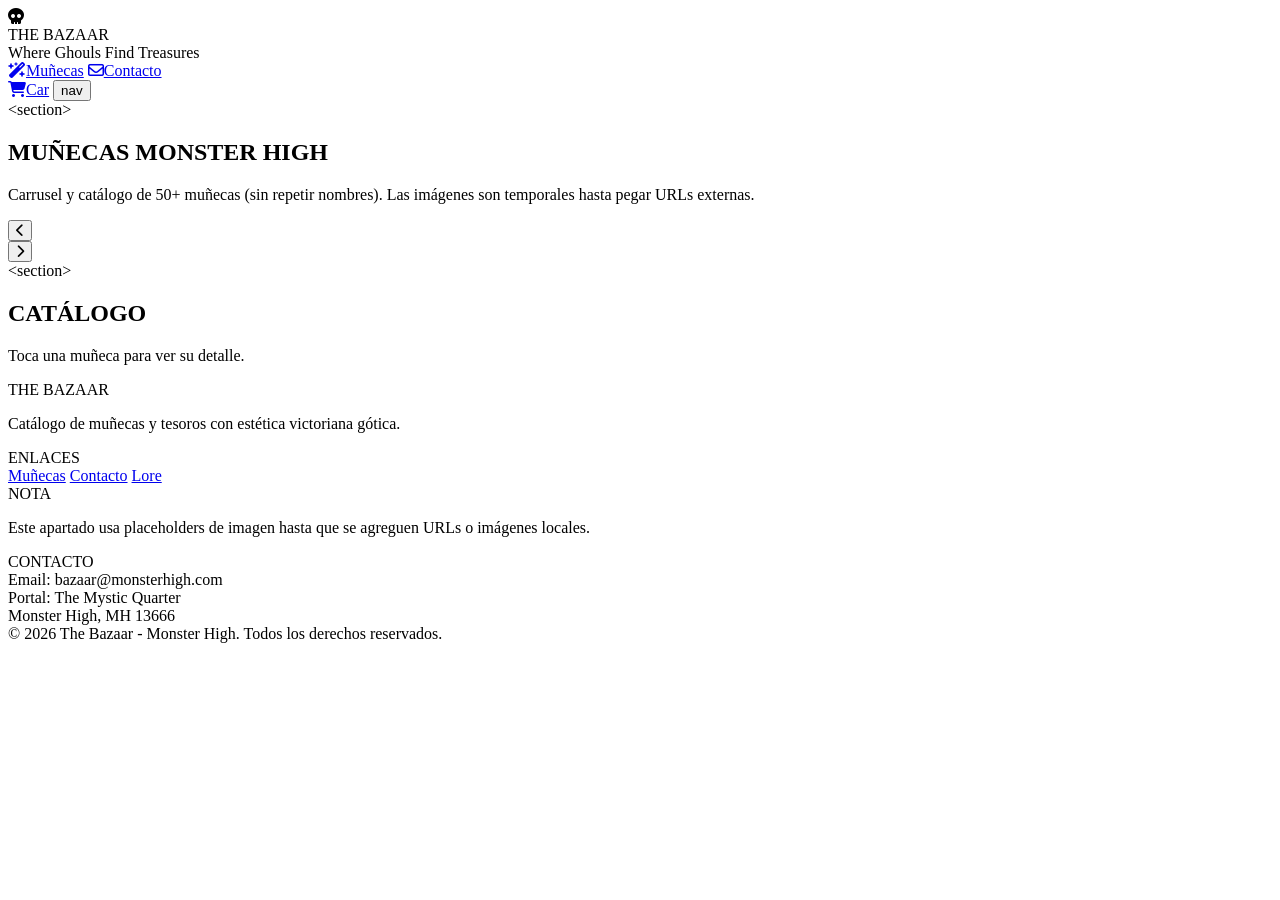
==== dolls.html @ 26ab1107 "Add files via upload" ====
<!doctype html>
<html lang="es">
<head>
  <meta charset="utf-8" />
  <meta name="viewport" content="width=device-width, initial-scale=1" />
  <title>Muñecas | The Bazaar</title>
  <link rel="preconnect" href="https://fonts.googleapis.com">
  <link rel="preconnect" href="https://fonts.gstatic.com" crossorigin>
  <link href="https://fonts.googleapis.com/css2?family=Cinzel:wght@400;600;700&family=Cormorant+Garamond:ital,wght@0,400;0,600;1,400&display=swap" rel="stylesheet">
  <link rel="stylesheet" href="https://cdnjs.cloudflare.com/ajax/libs/font-awesome/6.5.0/css/all.min.css" />
  <link rel="stylesheet" href="css/style.css" />
</head>
<body>
  <div class="bg-pattern" aria-hidden="true"></div>

  <header class="site-header">
    <div class="header-inner">
      <div class="brand">
        <div class="brand-mark" aria-hidden="true"><i class="fa-solid fa-skull"></i></div>
        <div class="brand-text">
          <div class="brand-title">THE BAZAAR</div>
          <div class="brand-tagline">Where Ghouls Find Treasures</div>
        </div>
      </div>

      <nav class="top-nav" aria-label="Navegación principal">
        <a class="nav-link" href="dolls.html"><i class="fa-solid fa-wand-magic-sparkles"></i><span>Muñecas</span></a>
        <a class="nav-link" href="index.html#contacto"><i class="fa-regular fa-envelope"></i><span>Contacto</span></a>
        <div class="nav-actions">
          <a class="pill" id="cart-btn" href="#carrito"><i class="fa-solid fa-cart-shopping"></i><span>Car</span></a>
          <button class="pill" type="button"><span>nav</span></button>
        </div>
      </nav>
    </div>
    <div class="header-rule"></div>
  </header>

  <main>
    <section class="chronicles" id="munecas">
      <div class="section-head section-head--tight">
        <div class="section-kicker">&lt;section&gt;</div>
        <h1 class="section-title">MUÑECAS MONSTER HIGH</h1>
        <p class="section-subtitle">Carrusel y catálogo de 50+ muñecas (sin repetir nombres). Las imágenes son temporales hasta pegar URLs externas.</p>
      </div>

      <div class="dolls-carousel" aria-label="Carrusel de muñecas">
        <button class="dolls-carousel__btn" type="button" data-carousel="prev" aria-label="Anterior"><i class="fa-solid fa-chevron-left"></i></button>
        <div class="dolls-carousel__viewport" tabindex="0">
          <div class="dolls-carousel__track"></div>
        </div>
        <button class="dolls-carousel__btn" type="button" data-carousel="next" aria-label="Siguiente"><i class="fa-solid fa-chevron-right"></i></button>
      </div>

      <div class="section-head section-head--tight">
        <div class="section-kicker">&lt;section&gt;</div>
        <h2 class="section-title">CATÁLOGO</h2>
        <p class="section-subtitle">Toca una muñeca para ver su detalle.</p>
      </div>

      <div class="dolls-grid" aria-label="Catálogo de muñecas"></div>
    </section>
  </main>

  <footer class="site-footer" id="footer">
    <div class="footer-rule"></div>
    <div class="footer-inner">
      <div class="footer-col">
        <div class="footer-title">THE BAZAAR</div>
        <p class="footer-text">Catálogo de muñecas y tesoros con estética victoriana gótica.</p>
      </div>
      <div class="footer-col">
        <div class="footer-title">ENLACES</div>
        <a class="footer-link" href="dolls.html">Muñecas</a>
        <a class="footer-link" href="index.html#contacto">Contacto</a>
        <a class="footer-link" href="index.html#lore">Lore</a>
      </div>
      <div class="footer-col">
        <div class="footer-title">NOTA</div>
        <p class="footer-text">Este apartado usa placeholders de imagen hasta que se agreguen URLs o imágenes locales.</p>
      </div>
      <div class="footer-col">
        <div class="footer-title">CONTACTO</div>
        <div class="footer-text">Email: bazaar@monsterhigh.com</div>
        <div class="footer-text">Portal: The Mystic Quarter</div>
        <div class="footer-text">Monster High, MH 13666</div>
      </div>
    </div>
    <div class="footer-bottom">
      <div class="footer-small">© 2026 The Bazaar - Monster High. Todos los derechos reservados.</div>
    </div>
  </footer>

  <script src="js/app.js"></script>
  <script src="js/dolls.js"></script>
</body>
</html>
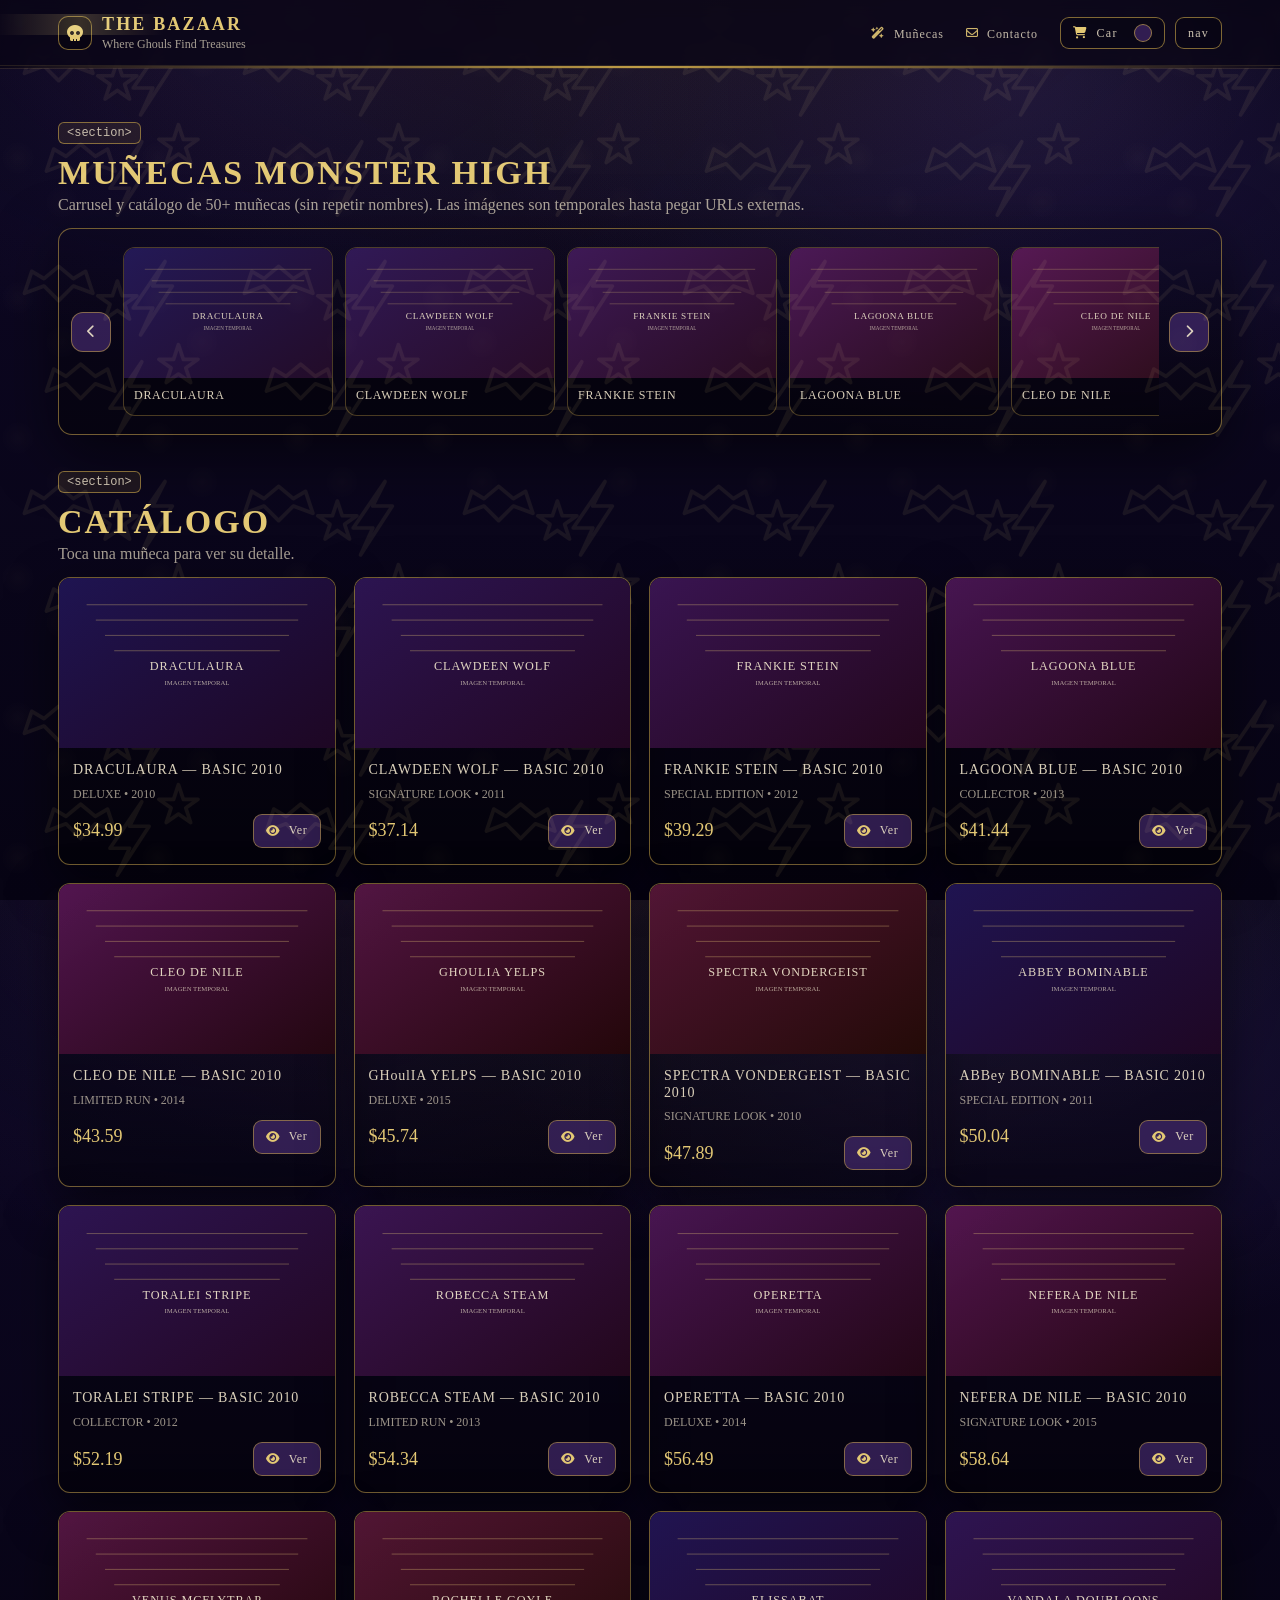
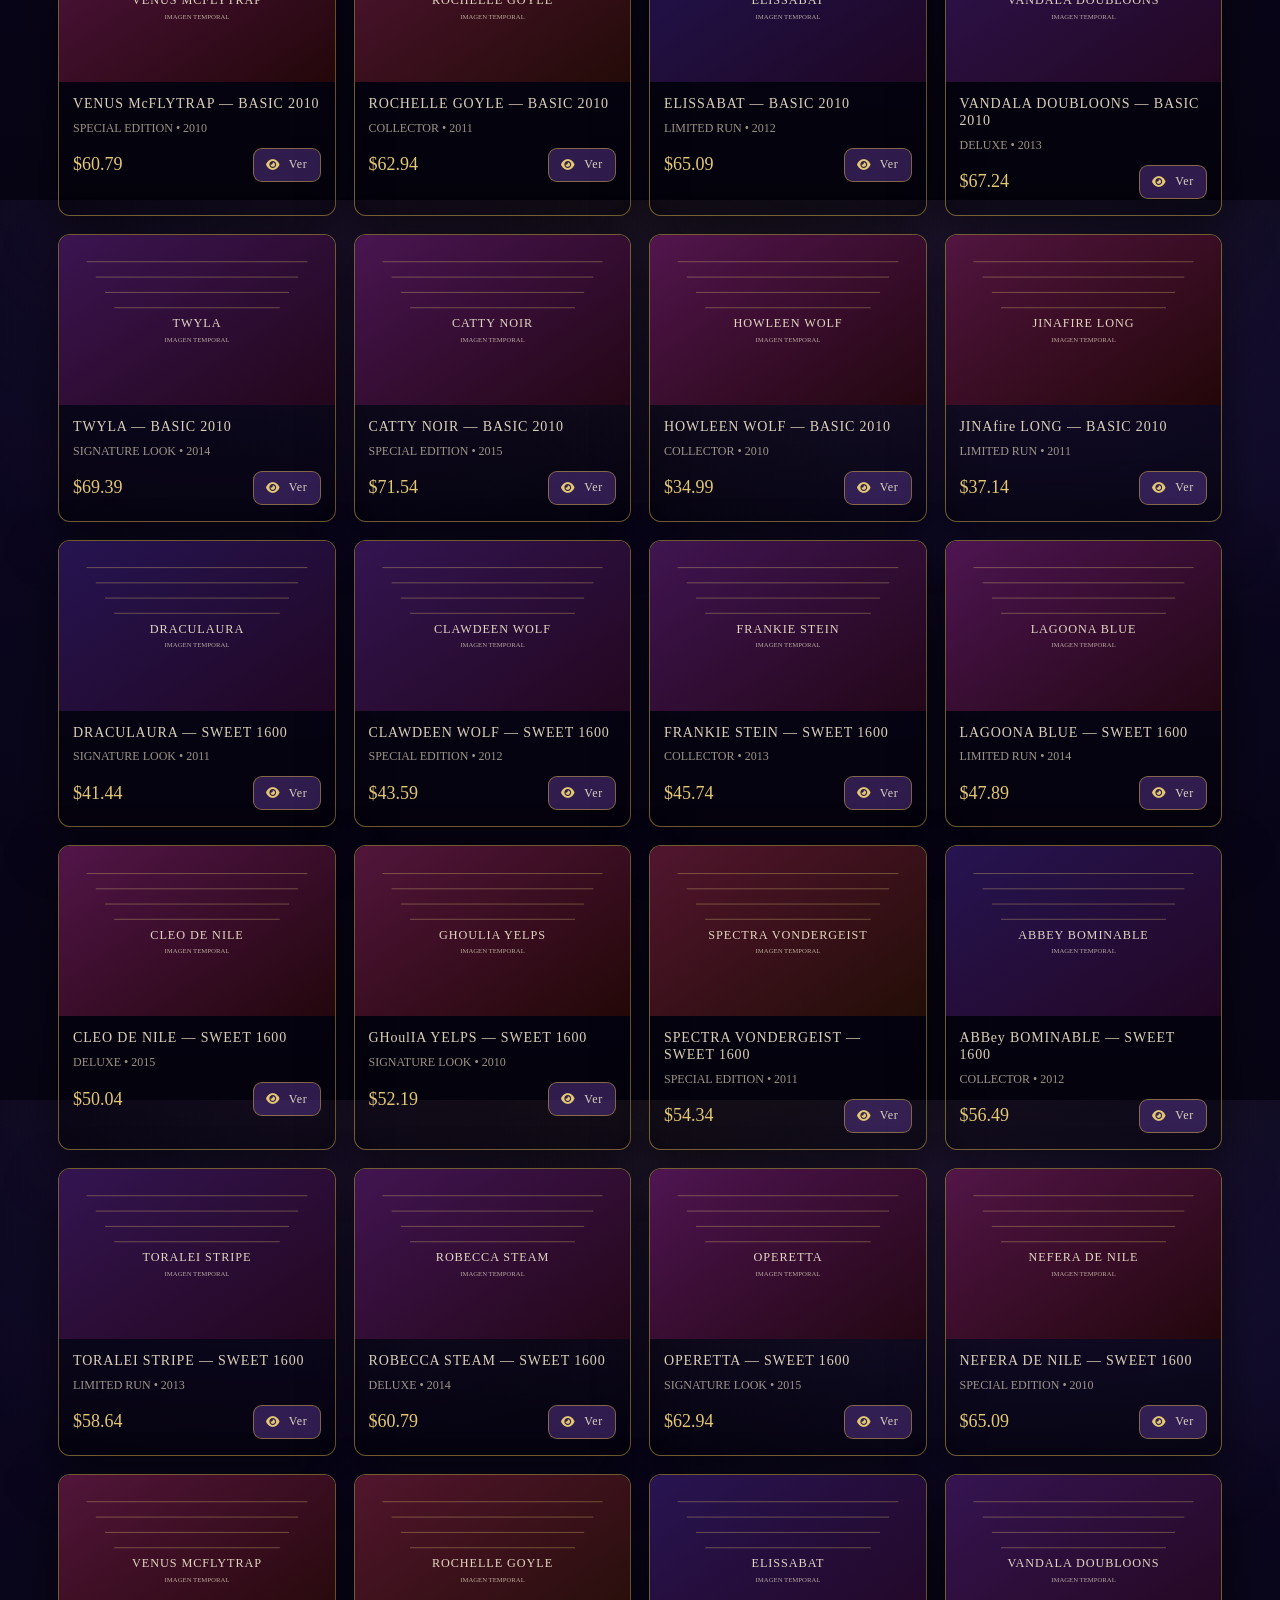
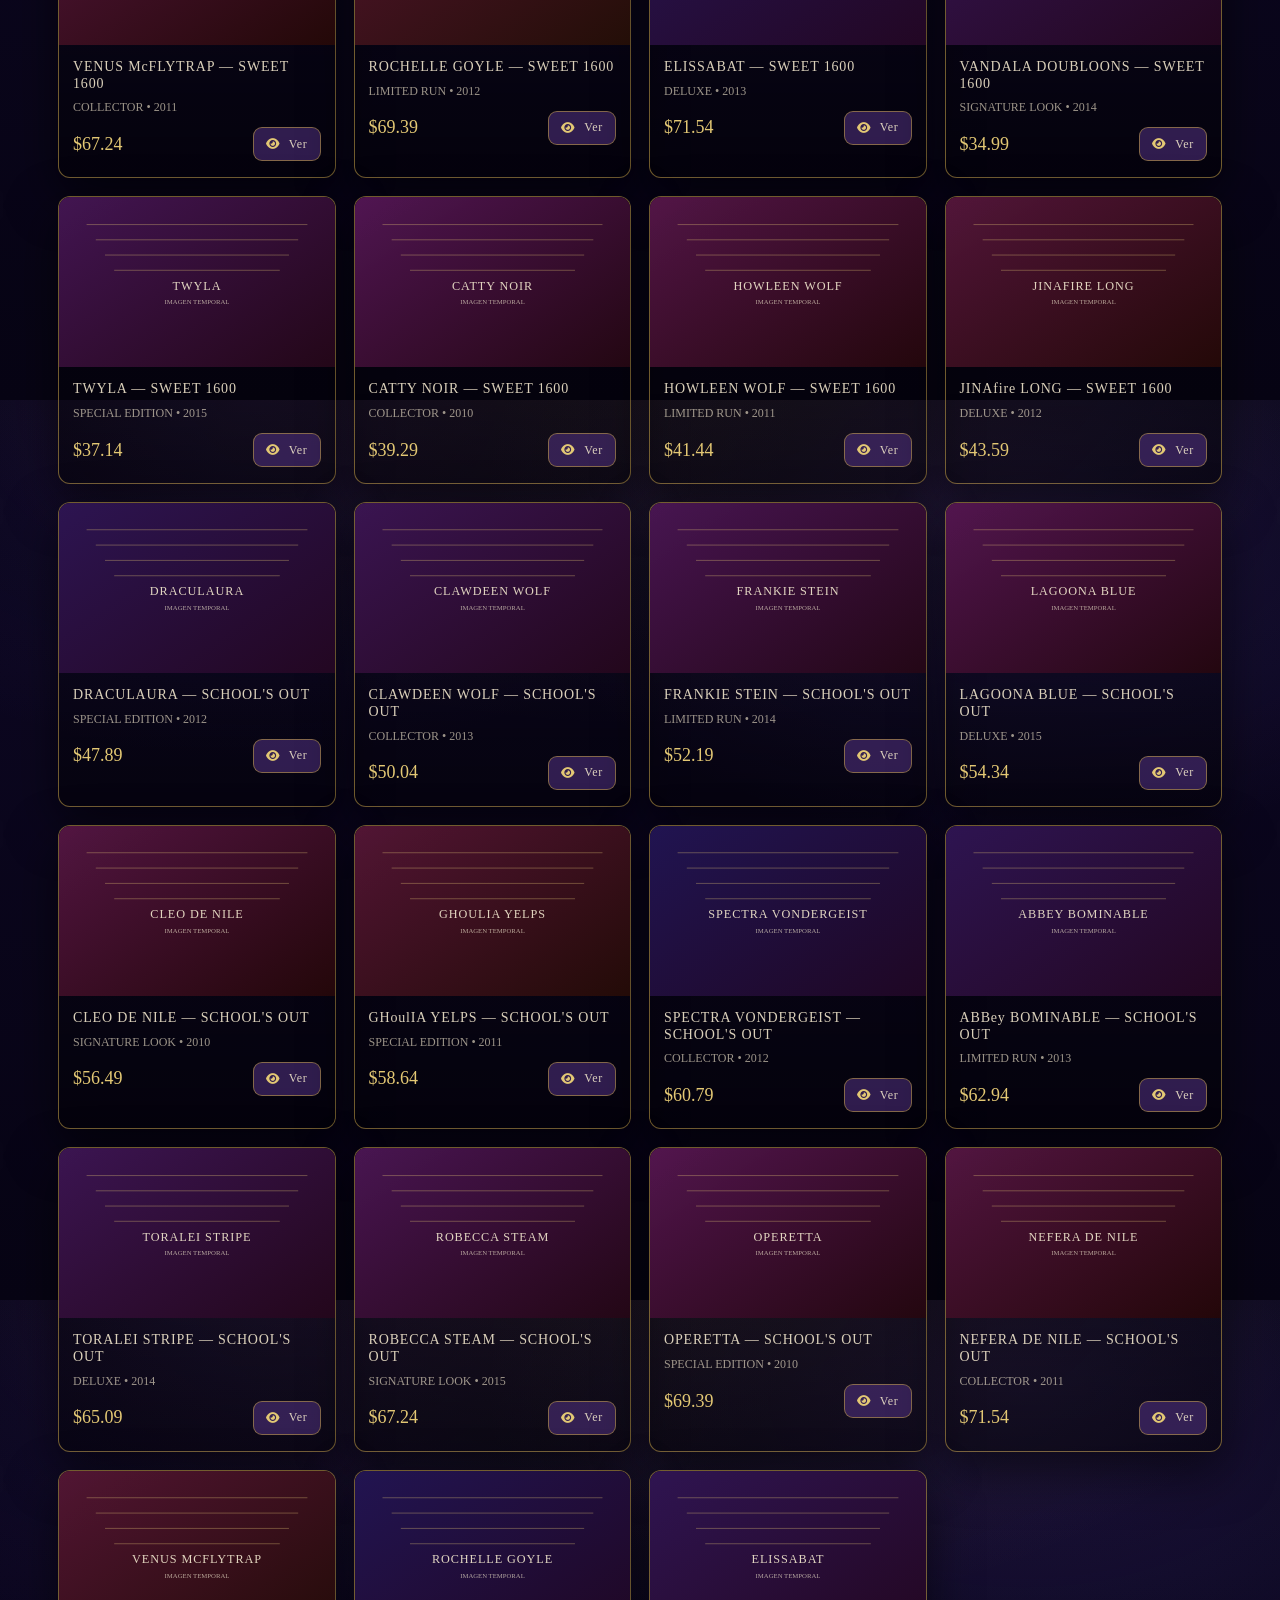
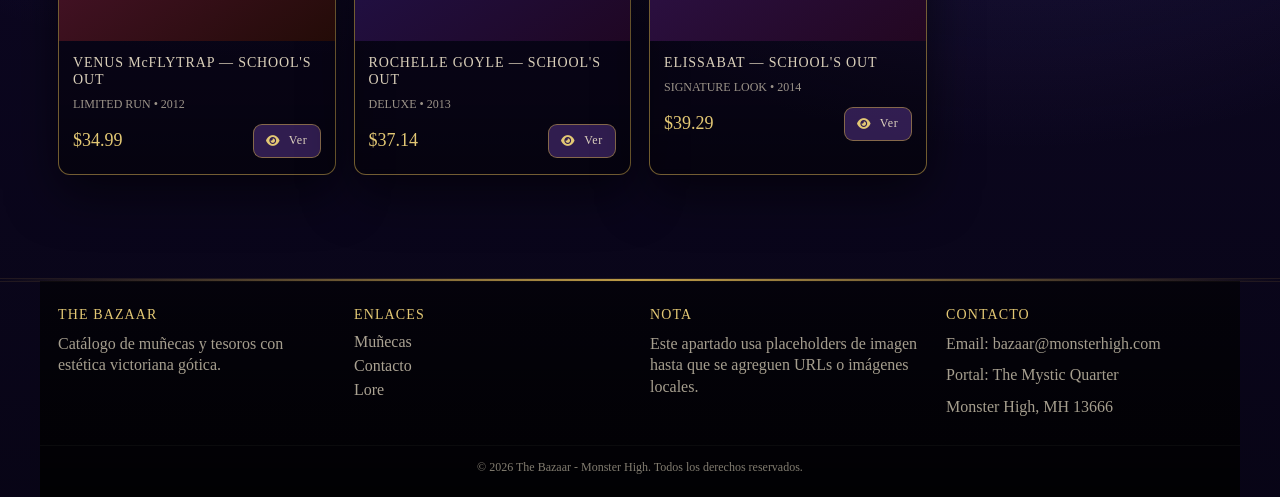
==== commit 94b52034: "Subida inicial del proyecto" ====
--- a/dolls.html
+++ b/dolls.html
@@ -1,96 +1,96 @@
-<!doctype html>
-<html lang="es">
-<head>
-  <meta charset="utf-8" />
-  <meta name="viewport" content="width=device-width, initial-scale=1" />
-  <title>Muñecas | The Bazaar</title>
-  <link rel="preconnect" href="https://fonts.googleapis.com">
-  <link rel="preconnect" href="https://fonts.gstatic.com" crossorigin>
-  <link href="https://fonts.googleapis.com/css2?family=Cinzel:wght@400;600;700&family=Cormorant+Garamond:ital,wght@0,400;0,600;1,400&display=swap" rel="stylesheet">
-  <link rel="stylesheet" href="https://cdnjs.cloudflare.com/ajax/libs/font-awesome/6.5.0/css/all.min.css" />
-  <link rel="stylesheet" href="css/style.css" />
-</head>
-<body>
-  <div class="bg-pattern" aria-hidden="true"></div>
-
-  <header class="site-header">
-    <div class="header-inner">
-      <div class="brand">
-        <div class="brand-mark" aria-hidden="true"><i class="fa-solid fa-skull"></i></div>
-        <div class="brand-text">
-          <div class="brand-title">THE BAZAAR</div>
-          <div class="brand-tagline">Where Ghouls Find Treasures</div>
-        </div>
-      </div>
-
-      <nav class="top-nav" aria-label="Navegación principal">
-        <a class="nav-link" href="dolls.html"><i class="fa-solid fa-wand-magic-sparkles"></i><span>Muñecas</span></a>
-        <a class="nav-link" href="index.html#contacto"><i class="fa-regular fa-envelope"></i><span>Contacto</span></a>
-        <div class="nav-actions">
-          <a class="pill" id="cart-btn" href="#carrito"><i class="fa-solid fa-cart-shopping"></i><span>Car</span></a>
-          <button class="pill" type="button"><span>nav</span></button>
-        </div>
-      </nav>
-    </div>
-    <div class="header-rule"></div>
-  </header>
-
-  <main>
-    <section class="chronicles" id="munecas">
-      <div class="section-head section-head--tight">
-        <div class="section-kicker">&lt;section&gt;</div>
-        <h1 class="section-title">MUÑECAS MONSTER HIGH</h1>
-        <p class="section-subtitle">Carrusel y catálogo de 50+ muñecas (sin repetir nombres). Las imágenes son temporales hasta pegar URLs externas.</p>
-      </div>
-
-      <div class="dolls-carousel" aria-label="Carrusel de muñecas">
-        <button class="dolls-carousel__btn" type="button" data-carousel="prev" aria-label="Anterior"><i class="fa-solid fa-chevron-left"></i></button>
-        <div class="dolls-carousel__viewport" tabindex="0">
-          <div class="dolls-carousel__track"></div>
-        </div>
-        <button class="dolls-carousel__btn" type="button" data-carousel="next" aria-label="Siguiente"><i class="fa-solid fa-chevron-right"></i></button>
-      </div>
-
-      <div class="section-head section-head--tight">
-        <div class="section-kicker">&lt;section&gt;</div>
-        <h2 class="section-title">CATÁLOGO</h2>
-        <p class="section-subtitle">Toca una muñeca para ver su detalle.</p>
-      </div>
-
-      <div class="dolls-grid" aria-label="Catálogo de muñecas"></div>
-    </section>
-  </main>
-
-  <footer class="site-footer" id="footer">
-    <div class="footer-rule"></div>
-    <div class="footer-inner">
-      <div class="footer-col">
-        <div class="footer-title">THE BAZAAR</div>
-        <p class="footer-text">Catálogo de muñecas y tesoros con estética victoriana gótica.</p>
-      </div>
-      <div class="footer-col">
-        <div class="footer-title">ENLACES</div>
-        <a class="footer-link" href="dolls.html">Muñecas</a>
-        <a class="footer-link" href="index.html#contacto">Contacto</a>
-        <a class="footer-link" href="index.html#lore">Lore</a>
-      </div>
-      <div class="footer-col">
-        <div class="footer-title">NOTA</div>
-        <p class="footer-text">Este apartado usa placeholders de imagen hasta que se agreguen URLs o imágenes locales.</p>
-      </div>
-      <div class="footer-col">
-        <div class="footer-title">CONTACTO</div>
-        <div class="footer-text">Email: bazaar@monsterhigh.com</div>
-        <div class="footer-text">Portal: The Mystic Quarter</div>
-        <div class="footer-text">Monster High, MH 13666</div>
-      </div>
-    </div>
-    <div class="footer-bottom">
-      <div class="footer-small">© 2026 The Bazaar - Monster High. Todos los derechos reservados.</div>
-    </div>
-  </footer>
-
-  <script src="js/app.js"></script>
-  <script src="js/dolls.js"></script>
-</body>
-</html>
+<!doctype html>
+<html lang="es">
+<head>
+  <meta charset="utf-8" />
+  <meta name="viewport" content="width=device-width, initial-scale=1" />
+  <title>Muñecas | The Bazaar</title>
+  <link rel="preconnect" href="https://fonts.googleapis.com">
+  <link rel="preconnect" href="https://fonts.gstatic.com" crossorigin>
+  <link href="https://fonts.googleapis.com/css2?family=Cinzel:wght@400;600;700&family=Cormorant+Garamond:ital,wght@0,400;0,600;1,400&display=swap" rel="stylesheet">
+  <link rel="stylesheet" href="https://cdnjs.cloudflare.com/ajax/libs/font-awesome/6.5.0/css/all.min.css" />
+  <link rel="stylesheet" href="css/style.css" />
+</head>
+<body>
+  <div class="bg-pattern" aria-hidden="true"></div>
+
+  <header class="site-header">
+    <div class="header-inner">
+      <div class="brand">
+        <div class="brand-mark" aria-hidden="true"><i class="fa-solid fa-skull"></i></div>
+        <div class="brand-text">
+          <div class="brand-title">THE BAZAAR</div>
+          <div class="brand-tagline">Where Ghouls Find Treasures</div>
+        </div>
+      </div>
+
+      <nav class="top-nav" aria-label="Navegación principal">
+        <a class="nav-link" href="dolls.html"><i class="fa-solid fa-wand-magic-sparkles"></i><span>Muñecas</span></a>
+        <a class="nav-link" href="index.html#contacto"><i class="fa-regular fa-envelope"></i><span>Contacto</span></a>
+        <div class="nav-actions">
+          <a class="pill" id="cart-btn" href="#carrito"><i class="fa-solid fa-cart-shopping"></i><span>Car</span></a>
+          <button class="pill" type="button"><span>nav</span></button>
+        </div>
+      </nav>
+    </div>
+    <div class="header-rule"></div>
+  </header>
+
+  <main>
+    <section class="chronicles" id="munecas">
+      <div class="section-head section-head--tight">
+        <div class="section-kicker">&lt;section&gt;</div>
+        <h1 class="section-title">MUÑECAS MONSTER HIGH</h1>
+        <p class="section-subtitle">Carrusel y catálogo de 50+ muñecas (sin repetir nombres). Las imágenes son temporales hasta pegar URLs externas.</p>
+      </div>
+
+      <div class="dolls-carousel" aria-label="Carrusel de muñecas">
+        <button class="dolls-carousel__btn" type="button" data-carousel="prev" aria-label="Anterior"><i class="fa-solid fa-chevron-left"></i></button>
+        <div class="dolls-carousel__viewport" tabindex="0">
+          <div class="dolls-carousel__track"></div>
+        </div>
+        <button class="dolls-carousel__btn" type="button" data-carousel="next" aria-label="Siguiente"><i class="fa-solid fa-chevron-right"></i></button>
+      </div>
+
+      <div class="section-head section-head--tight">
+        <div class="section-kicker">&lt;section&gt;</div>
+        <h2 class="section-title">CATÁLOGO</h2>
+        <p class="section-subtitle">Toca una muñeca para ver su detalle.</p>
+      </div>
+
+      <div class="dolls-grid" aria-label="Catálogo de muñecas"></div>
+    </section>
+  </main>
+
+  <footer class="site-footer" id="footer">
+    <div class="footer-rule"></div>
+    <div class="footer-inner">
+      <div class="footer-col">
+        <div class="footer-title">THE BAZAAR</div>
+        <p class="footer-text">Catálogo de muñecas y tesoros con estética victoriana gótica.</p>
+      </div>
+      <div class="footer-col">
+        <div class="footer-title">ENLACES</div>
+        <a class="footer-link" href="dolls.html">Muñecas</a>
+        <a class="footer-link" href="index.html#contacto">Contacto</a>
+        <a class="footer-link" href="index.html#lore">Lore</a>
+      </div>
+      <div class="footer-col">
+        <div class="footer-title">NOTA</div>
+        <p class="footer-text">Este apartado usa placeholders de imagen hasta que se agreguen URLs o imágenes locales.</p>
+      </div>
+      <div class="footer-col">
+        <div class="footer-title">CONTACTO</div>
+        <div class="footer-text">Email: bazaar@monsterhigh.com</div>
+        <div class="footer-text">Portal: The Mystic Quarter</div>
+        <div class="footer-text">Monster High, MH 13666</div>
+      </div>
+    </div>
+    <div class="footer-bottom">
+      <div class="footer-small">© 2026 The Bazaar - Monster High. Todos los derechos reservados.</div>
+    </div>
+  </footer>
+
+  <script src="js/app.js"></script>
+  <script src="js/dolls.js"></script>
+</body>
+</html>
--- a/css/style.css
+++ b/css/style.css
@@ -0,0 +1,816 @@
+/* Variables globales del tema (colores, sombras y transparencias reutilizables) */
+:root{
+  --bg:#0d0820;
+  --bg2:#120a2a;
+  --panel:rgba(9,5,20,.72);
+  --panel2:rgba(0,0,0,.55);
+  --gold:#caa64a;
+  --gold2:#e3c874;
+  --muted:rgba(235,225,200,.72);
+  --text:rgba(245,240,224,.92);
+  --border:rgba(202,166,74,.62);
+  --shadow:0 18px 60px rgba(0,0,0,.55);
+}
+
+/* Reset base: hace que padding/border no rompan los tamaños y garantiza altura completa */
+*{box-sizing:border-box;}
+html,body{height:100%;}
+ 
+/* Estilos generales del sitio: tipografía, color de texto y fondo con gradientes */
+body{
+  margin:0;
+  color:var(--text);
+  background:radial-gradient(1200px 700px at 50% -10%, rgba(200,160,70,.10), transparent 60%),
+             radial-gradient(900px 600px at 80% 10%, rgba(120,90,220,.16), transparent 60%),
+             radial-gradient(900px 600px at 20% 0%, rgba(80,50,160,.18), transparent 60%),
+             linear-gradient(180deg, #080515, #0c0720 30%, #070414);
+  font-family:"Cormorant Garamond", serif;
+  overflow-x:hidden;
+}
+
+/* Enlaces: heredan color y sin subrayado para mantener la estética del tema */
+a{color:inherit;text-decoration:none;}
+
+/* Capa decorativa fija de fondo (no interfiere con clicks) */
+.bg-pattern{
+  position:fixed;
+  inset:0;
+  pointer-events:none;
+  opacity:.28;
+  background-image:
+    url("data:image/svg+xml,%3Csvg%20xmlns='http://www.w3.org/2000/svg'%20width='180'%20height='180'%20viewBox='0%200%20180%20180'%3E%3Cg%20fill='none'%20stroke='%23e3c874'%20stroke-opacity='.28'%20stroke-width='3'%20stroke-linecap='round'%20stroke-linejoin='round'%3E%3Cpath%20d='M26%2042l10%206%2012-10%2012%2010%2010-6%206%2018-16-6-12%2012-12-12-16%206z'/%3E%3Cpath%20d='M135%2034l-10%2020%2016%200-26%2040%2010-22-16%200z'/%3E%3Cpath%20d='M44%20122l10%206%2012-10%2012%2010%2010-6%206%2018-16-6-12%2012-12-12-16%206z'/%3E%3Cpath%20d='M116%20116l-10%2020%2016%200-26%2040%2010-22-16%200z'/%3E%3Cpath%20d='M96%2050l4%2012%2012%200-10%207%204%2012-10-7-10%207%204-12-10-7%2012%200z'/%3E%3Cpath%20d='M146%20102l4%2012%2012%200-10%207%204%2012-10-7-10%207%204-12-10-7%2012%200z'/%3E%3C/g%3E%3C/svg%3E"),
+    radial-gradient(circle at 18px 18px, rgba(202,166,74,.08), transparent 16px),
+    radial-gradient(circle at 62px 62px, rgba(202,166,74,.06), transparent 16px);
+  background-size:220px 220px, 140px 140px, 140px 140px;
+  background-repeat:repeat;
+  background-position:0 0, 0 0, 0 0;
+  background-blend-mode:screen, normal, normal;
+  mix-blend-mode:screen;
+  animation: skull-drift 22s linear infinite;
+}
+
+@keyframes skull-drift{
+  0%{ background-position:0 0, 0 0, 0 0; }
+  100%{ background-position:220px 280px, 140px 180px, -140px 140px; }
+}
+
+@media (prefers-reduced-motion: reduce){
+  .bg-pattern{ animation:none !important; }
+  .hero-title::after{ animation:none !important; }
+}
+
+/* Header pegajoso para mantener navegación visible */
+.site-header{
+  position:sticky;
+  top:0;
+  z-index:50;
+  background:rgba(9,5,20,.75);
+  backdrop-filter:blur(8px);
+}
+
+.header-inner{
+  max-width:1200px;
+  margin:0 auto;
+  padding:14px 18px;
+  display:flex;
+  align-items:center;
+  justify-content:space-between;
+  gap:16px;
+}
+
+.brand{display:flex;align-items:center;gap:10px;}
+.brand-mark{
+  width:34px;height:34px;
+  display:grid;place-items:center;
+  color:var(--gold2);
+  border:1px solid var(--border);
+  border-radius:10px;
+  background:rgba(0,0,0,.25);
+}
+.brand-title{
+  font-family:"Cinzel", serif;
+  letter-spacing:.12em;
+  font-weight:700;
+  color:var(--gold2);
+  font-size:18px;
+}
+.brand-tagline{
+  margin-top:2px;
+  font-size:12px;
+  color:rgba(235,225,200,.70);
+}
+
+.brand{
+  position:relative;
+}
+
+.brand-mark{
+  animation: brand-float 3.4s ease-in-out infinite;
+  box-shadow:0 0 0 rgba(227,200,116,0);
+}
+
+.brand-mark i{
+  animation: brand-glow 2.6s ease-in-out infinite;
+}
+
+.brand-title{
+  position:relative;
+  display:inline-block;
+}
+
+/* Pseudo-elemento ::after para el brillo animado del título */
+.brand-title::after{
+  content:"";
+  position:absolute;
+  left:-10%;
+  top:0;
+  height:100%;
+  width:120%;
+  background:linear-gradient(90deg, transparent, rgba(227,200,116,.22), transparent);
+  transform:translateX(-55%);
+  animation: brand-shimmer 4.8s ease-in-out infinite;
+  pointer-events:none;
+  mix-blend-mode:screen;
+}
+
+@keyframes brand-float{
+  0%,100%{ transform:translateY(0); }
+  50%{ transform:translateY(-2px); }
+}
+
+@keyframes brand-glow{
+  0%,100%{ filter:drop-shadow(0 0 0 rgba(227,200,116,0)); }
+  50%{ filter:drop-shadow(0 0 8px rgba(227,200,116,.45)); }
+}
+
+@keyframes brand-shimmer{
+  0%,65%{ opacity:0; transform:translateX(-55%); }
+  85%{ opacity:1; }
+  100%{ opacity:0; transform:translateX(55%); }
+}
+
+@media (prefers-reduced-motion: reduce){
+  .brand-mark,
+  .brand-mark i,
+  .brand-title::after{
+    animation:none !important;
+  }
+}
+
+.top-nav{display:flex;align-items:center;gap:22px;}
+/* Links del menú superior */
+.nav-link{
+  display:flex;align-items:center;gap:8px;
+  font-family:"Cinzel", serif;
+  font-size:12px;
+  letter-spacing:.08em;
+  color:rgba(235,225,200,.82);
+}
+.nav-link i{color:var(--gold2);opacity:.9;}
+.nav-link span{transform:translateY(1px);}
+
+.nav-actions{display:flex;align-items:center;gap:10px;}
+.pill{
+  height:32px;
+  padding:0 12px;
+  display:inline-flex;
+  align-items:center;
+  gap:8px;
+  border-radius:9px;
+  border:1px solid var(--border);
+  background:rgba(0,0,0,.18);
+  color:rgba(235,225,200,.86);
+  cursor:pointer;
+  font-family:"Cinzel", serif;
+  font-size:12px;
+  letter-spacing:.10em;
+}
+.pill i{color:var(--gold2);}
+/* Pseudo-clase :hover para dar feedback al pasar el mouse */
+.pill:hover{filter:brightness(1.05);}
+
+/* Selector por id: estilo específico para el botón del carrito (sin afectar otros .pill) */
+#cart-btn{letter-spacing:.12em;}
+
+.header-rule{
+  height:2px;
+  background:linear-gradient(90deg, transparent, rgba(202,166,74,.95), transparent);
+  box-shadow:0 0 0 1px rgba(202,166,74,.15);
+}
+
+main{max-width:1200px;margin:0 auto;padding:18px 18px 70px;}
+
+.hero{padding:26px 0 10px;}
+.hero-inner{display:flex;flex-direction:column;align-items:center;gap:12px;}
+
+.hero-card{
+  width:min(520px,92vw);
+  border-radius:12px;
+  border:1px solid rgba(202,166,74,.52);
+  background:rgba(0,0,0,.22);
+  box-shadow:0 18px 70px rgba(0,0,0,.65);
+  padding:14px;
+}
+.hero-image{
+  width:100%;
+  display:block;
+  border-radius:10px;
+  object-fit:cover;
+  filter:saturate(.95) contrast(1.05);
+}
+
+.hero-title{
+  margin:10px 0 0;
+  font-family:"Cinzel", serif;
+  font-weight:700;
+  color:var(--gold2);
+  letter-spacing:.06em;
+  text-align:center;
+  font-size:42px;
+  text-shadow:
+    0 1px 0 rgba(0,0,0,.55),
+    0 0 18px rgba(227,200,116,.18);
+  position:relative;
+  display:inline-block;
+}
+
+/* Pseudo-elemento ::after para el brillo animado del título */
+.hero-title::after{
+  content:"";
+  position:absolute;
+  inset:-6px -8px;
+  background:linear-gradient(90deg, transparent, rgba(227,200,116,.22), transparent);
+  transform:translateX(-120%);
+  opacity:.0;
+  mix-blend-mode:screen;
+  pointer-events:none;
+  animation: brand-shimmer 4.8s ease-in-out infinite;
+}
+.hero-subtitle{
+  margin:0;
+  max-width:860px;
+  text-align:center;
+  color:rgba(235,225,200,.82);
+  font-size:16px;
+}
+.hero-quote{
+  margin:0 0 10px;
+  text-align:center;
+  color:rgba(235,225,200,.70);
+}
+
+.features{
+  margin-top:8px;
+  width:min(980px,100%);
+  display:grid;
+  grid-template-columns:repeat(3,1fr);
+  gap:18px;
+}
+.feature{
+  border:1px solid rgba(202,166,74,.55);
+  border-radius:14px;
+  background:linear-gradient(180deg, rgba(0,0,0,.18), rgba(0,0,0,.32));
+  padding:14px 16px;
+  display:flex;
+  gap:12px;
+  align-items:center;
+}
+.feature-icon{
+  width:44px;height:44px;
+  border-radius:12px;
+  display:grid;place-items:center;
+  border:1px solid rgba(202,166,74,.55);
+  color:var(--gold2);
+  background:rgba(66,32,122,.16);
+}
+.feature-title{
+  font-family:"Cinzel", serif;
+  letter-spacing:.10em;
+  font-size:12px;
+  color:rgba(235,225,200,.90);
+}
+.feature-desc{font-size:14px;color:rgba(235,225,200,.72);}
+
+.section-head{margin:26px 0 14px;}
+.section-head--tight{margin-top:36px;}
+.section-kicker{
+  display:inline-block;
+  padding:3px 8px;
+  border-radius:6px;
+  border:1px solid rgba(202,166,74,.60);
+  background:rgba(202,166,74,.10);
+  color:rgba(235,225,200,.82);
+  font-family:ui-monospace,SFMono-Regular,Menlo,Monaco,Consolas,monospace;
+  font-size:12px;
+}
+.section-title{
+  margin:10px 0 4px;
+  font-family:"Cinzel", serif;
+  color:var(--gold2);
+  letter-spacing:.06em;
+  font-size:34px;
+}
+.section-subtitle{margin:0;color:rgba(235,225,200,.70);}
+
+/* ==============================
+    DEMO: MODELO DE CAJA (Box Model)
+    ==============================
+    Esta sección y tarjeta existen para demostrar:
+    - margin: espacio EXTERNO (separación con otros elementos)
+    - padding: espacio INTERNO (aire entre borde y contenido)
+    - border: borde del contenedor
+    - width/max-width: control del tamaño del elemento
+    Nota: el proyecto ya usa *{ box-sizing:border-box; }
+    (arriba en el archivo), lo cual hace que el width incluya
+    padding y border dentro del tamaño final.
+ */
+.box-model-demo{
+  /* margin-top separa esta sección de la anterior (espacio externo) */
+  margin-top:26px;
+}
+
+.box-card{
+  /* width + max-width controlan el tamaño del contenedor */
+  width:100%;
+  max-width:820px;
+
+  /* margin crea separación externa y centra el contenedor con auto */
+  margin:14px auto 0;
+
+  /* padding crea separación interna entre el borde y el contenido */
+  padding:16px;
+
+  /* border dibuja el borde del contenedor (parte del modelo de caja) */
+  border:2px solid rgba(202,166,74,.62);
+
+  border-radius:14px;
+  background:linear-gradient(180deg, rgba(0,0,0,.12), rgba(0,0,0,.48));
+  box-shadow:var(--shadow);
+}
+
+.box-card__tag{
+  display:inline-block;
+  /* padding aplicado a un elemento pequeño (chip/etiqueta) */
+  padding:3px 8px;
+  border-radius:6px;
+  border:1px solid rgba(202,166,74,.55);
+  background:rgba(202,166,74,.10);
+  color:rgba(235,225,200,.82);
+  font-family:ui-monospace,SFMono-Regular,Menlo,Monaco,Consolas,monospace;
+  font-size:12px;
+}
+
+.box-card__title{
+  /* margin vertical: separa el título de la etiqueta y el texto */
+  margin:10px 0 8px;
+  font-family:"Cinzel", serif;
+  letter-spacing:.06em;
+  color:var(--gold2);
+}
+
+.box-card__content{
+  display:grid;
+  grid-template-columns:140px 1fr;
+  gap:12px;
+}
+
+.box-card__media{
+  /* border + padding en el bloque de imagen (otro ejemplo del modelo de caja) */
+  border:1px solid rgba(202,166,74,.35);
+  padding:8px;
+  border-radius:12px;
+  background:rgba(0,0,0,.18);
+}
+
+.box-card__img{
+  width:100%;
+  height:110px;
+  object-fit:cover;
+  display:block;
+  border-radius:10px;
+}
+
+.box-card__text{
+  /* margin:0 elimina el margen por defecto del <p> para controlar el espaciado */
+  margin:0;
+  color:rgba(235,225,200,.72);
+  line-height:1.35;
+}
+
+.product-grid{
+  display:grid;
+  grid-template-columns:repeat(4,1fr);
+  gap:18px;
+}
+
+.product-card{
+  position:relative;
+  border-radius:12px;
+  border:1px solid rgba(202,166,74,.55);
+  background:linear-gradient(180deg, rgba(0,0,0,.08), rgba(0,0,0,.45));
+  overflow:hidden;
+  box-shadow:0 18px 50px rgba(0,0,0,.55);
+}
+.product-tag{
+  position:absolute;
+  top:10px;
+  right:10px;
+  padding:3px 9px;
+  border-radius:6px;
+  border:1px solid rgba(202,166,74,.50);
+  background:rgba(84,52,132,.55);
+  color:rgba(235,225,200,.92);
+  font-family:"Cinzel", serif;
+  font-size:11px;
+  letter-spacing:.06em;
+}
+.product-image{
+  width:100%;
+  height:170px;
+  object-fit:contain;
+  object-position:center;
+  display:block;
+  background:rgba(0,0,0,.18);
+  filter:saturate(.9) contrast(1.05);
+}
+.product-body{padding:14px 14px 16px;}
+.product-name{
+  font-family:"Cinzel", serif;
+  letter-spacing:.06em;
+  color:rgba(235,225,200,.92);
+  font-size:16px;
+  margin-bottom:8px;
+}
+.product-meta{display:flex;align-items:center;gap:10px;margin-bottom:12px;}
+.stars{color:var(--gold2);font-size:12px;}
+.rating{color:rgba(235,225,200,.65);font-size:12px;}
+.product-bottom{display:flex;align-items:center;justify-content:space-between;gap:10px;}
+.price{font-family:"Cinzel", serif;color:var(--gold2);font-size:18px;}
+.add-btn{
+  height:34px;
+  padding:0 12px;
+  border-radius:9px;
+  border:1px solid rgba(202,166,74,.55);
+  background:rgba(84,52,132,.55);
+  color:rgba(235,225,200,.92);
+  cursor:pointer;
+  display:inline-flex;
+  align-items:center;
+  gap:8px;
+  font-family:"Cinzel", serif;
+  font-size:12px;
+  letter-spacing:.06em;
+}
+.add-btn i{color:var(--gold2);}
+/* Pseudo-clase :hover para dar feedback al pasar el mouse */
+.add-btn:hover{filter:brightness(1.08);}
+
+.dolls-carousel{
+  display:grid;
+  grid-template-columns:auto 1fr auto;
+  gap:10px;
+  align-items:center;
+  border-radius:14px;
+  border:1px solid rgba(202,166,74,.55);
+  background:linear-gradient(180deg, rgba(0,0,0,.10), rgba(0,0,0,.42));
+  box-shadow:var(--shadow);
+  padding:12px;
+}
+.dolls-carousel__viewport{
+  overflow:auto;
+  scroll-behavior:smooth;
+  scrollbar-width:thin;
+  scrollbar-color: rgba(202,166,74,.55) rgba(0,0,0,.22);
+}
+.dolls-carousel__track{
+  display:flex;
+  gap:12px;
+  padding:6px 2px;
+}
+.dolls-carousel__btn{
+  width:40px;
+  height:40px;
+  border-radius:12px;
+  border:1px solid rgba(202,166,74,.55);
+  background:rgba(84,52,132,.55);
+  color:rgba(235,225,200,.92);
+  cursor:pointer;
+}
+.dolls-carousel__btn:hover{filter:brightness(1.08);}
+.dolls-carousel__item{
+  min-width:210px;
+  max-width:210px;
+  border-radius:12px;
+  border:1px solid rgba(202,166,74,.35);
+  background:rgba(0,0,0,.22);
+  overflow:hidden;
+  cursor:pointer;
+  padding:0;
+  text-align:left;
+}
+.dolls-carousel__item img{
+  width:100%;
+  height:130px;
+  object-fit:cover;
+  display:block;
+  background:rgba(0,0,0,.18);
+}
+.dolls-carousel__label{
+  padding:10px 10px 12px;
+  font-family:"Cinzel", serif;
+  letter-spacing:.06em;
+  font-size:12px;
+  color:rgba(235,225,200,.92);
+}
+
+.dolls-grid{
+  display:grid;
+  grid-template-columns:repeat(4, 1fr);
+  gap:18px;
+}
+.doll-card{
+  border-radius:12px;
+  border:1px solid rgba(202,166,74,.55);
+  background:linear-gradient(180deg, rgba(0,0,0,.08), rgba(0,0,0,.45));
+  overflow:hidden;
+  box-shadow:0 18px 50px rgba(0,0,0,.55);
+  cursor:pointer;
+}
+.doll-card__img{
+  width:100%;
+  height:170px;
+  object-fit:cover;
+  display:block;
+  background:rgba(0,0,0,.18);
+  filter:saturate(.95) contrast(1.05);
+}
+.doll-card__body{padding:14px 14px 16px;}
+.doll-card__name{
+  font-family:"Cinzel", serif;
+  letter-spacing:.06em;
+  color:rgba(235,225,200,.92);
+  font-size:14px;
+  margin-bottom:8px;
+  line-height:1.2;
+}
+.doll-card__meta{color:rgba(235,225,200,.65);font-size:12px;margin-bottom:12px;}
+.doll-card__bottom{display:flex;align-items:center;justify-content:space-between;gap:10px;}
+
+@media (max-width:1100px){
+  .dolls-grid{grid-template-columns:repeat(2, 1fr);}
+}
+@media (max-width:760px){
+  .dolls-carousel{grid-template-columns:1fr;}
+  .dolls-carousel__btn{display:none;}
+  .dolls-grid{grid-template-columns:1fr;}
+}
+
+.content-grid{
+  display:grid;
+  grid-template-columns: 1.65fr .85fr;
+  gap:18px;
+  align-items:start;
+}
+
+.story{
+  position:relative;
+  display:grid;
+  grid-template-columns: 320px 1fr;
+  gap:16px;
+  padding:16px;
+  border-radius:14px;
+  border:1px solid rgba(202,166,74,.55);
+  background:linear-gradient(180deg, rgba(0,0,0,.12), rgba(0,0,0,.45));
+  box-shadow:var(--shadow);
+  margin-bottom:16px;
+}
+.story-tag{
+  position:absolute;
+  right:12px;
+  top:10px;
+  padding:3px 8px;
+  border-radius:6px;
+  border:1px solid rgba(202,166,74,.60);
+  background:rgba(202,166,74,.10);
+  color:rgba(235,225,200,.82);
+  font-family:ui-monospace,SFMono-Regular,Menlo,Monaco,Consolas,monospace;
+  font-size:12px;
+}
+.story-image{
+  width:100%;
+  height:160px;
+  object-fit:contain;
+  object-position:center;
+  border-radius:12px;
+  border:1px solid rgba(202,166,74,.35);
+  background:rgba(0,0,0,.18);
+  filter:saturate(.9) contrast(1.05);
+}
+.story-title{
+  font-family:"Cinzel", serif;
+  color:var(--gold2);
+  letter-spacing:.06em;
+  font-size:18px;
+  margin:6px 0 10px;
+}
+.story-text{margin:0;color:rgba(235,225,200,.72);line-height:1.35;}
+
+.content-right{position:relative;}
+.aside-tag{
+  position:absolute;
+  right:0;
+  top:-34px;
+  padding:3px 8px;
+  border-radius:6px;
+  border:1px solid rgba(202,166,74,.60);
+  background:rgba(202,166,74,.10);
+  color:rgba(235,225,200,.82);
+  font-family:ui-monospace,SFMono-Regular,Menlo,Monaco,Consolas,monospace;
+  font-size:12px;
+}
+.panel{
+  border-radius:14px;
+  border:1px solid rgba(202,166,74,.55);
+  background:linear-gradient(180deg, rgba(0,0,0,.12), rgba(0,0,0,.48));
+  box-shadow:var(--shadow);
+  padding:16px;
+  margin-bottom:16px;
+}
+.panel-title{
+  font-family:"Cinzel", serif;
+  color:var(--gold2);
+  letter-spacing:.06em;
+  font-size:16px;
+  margin-bottom:10px;
+}
+.panel-list{margin:0;padding-left:18px;color:rgba(235,225,200,.72);}
+.panel-list li{margin:6px 0;}
+.panel-text{margin:0 0 10px;color:rgba(235,225,200,.70);}
+
+.subscribe{display:grid;gap:10px;}
+.subscribe-input{
+  height:34px;
+  padding:0 12px;
+  border-radius:9px;
+  border:1px solid rgba(202,166,74,.35);
+  background:rgba(0,0,0,.28);
+  color:rgba(235,225,200,.92);
+  outline:none;
+}
+.subscribe-input::placeholder{color:rgba(235,225,200,.45);}
+.form-label{
+  display:block;
+  margin:0 0 6px;
+  color:rgba(235,225,200,.78);
+  font-size:12px;
+  letter-spacing:.04em;
+}
+.form-input{
+  width:100%;
+  height:34px;
+  padding:0 12px;
+  border-radius:9px;
+  border:1px solid rgba(202,166,74,.35);
+  background:rgba(0,0,0,.28);
+  color:rgba(235,225,200,.92);
+  outline:none;
+  font-family:"Cormorant Garamond", serif;
+  font-size:14px;
+  box-shadow:inset 0 0 0 1px rgba(0,0,0,.08);
+}
+.form-input::placeholder{color:rgba(235,225,200,.45);}
+.form-input:focus,
+.form-textarea:focus{
+  border-color:rgba(227,200,116,.78);
+  box-shadow:0 0 0 3px rgba(227,200,116,.10), inset 0 0 0 1px rgba(0,0,0,.08);
+}
+.form-input:hover,
+.form-textarea:hover{filter:brightness(1.03);}
+/* Selector de atributo: estilos específicos para <input type="date"> */
+.form-input[type="date"]{
+  color-scheme:dark;
+}
+.form-input[type="date"]::-webkit-calendar-picker-indicator{
+  opacity:.8;
+  filter:invert(1) sepia(1) saturate(2) hue-rotate(15deg);
+}
+.form-input:disabled{opacity:.65;cursor:not-allowed;}
+.form-input option{background:#0d0820;color:rgba(235,225,200,.92);}
+.form-textarea{
+  width:100%;
+  padding:10px 12px;
+  border-radius:9px;
+  border:1px solid rgba(202,166,74,.35);
+  background:rgba(0,0,0,.28);
+  color:rgba(235,225,200,.92);
+  outline:none;
+  resize:vertical;
+  min-height:110px;
+  font-family:"Cormorant Garamond", serif;
+  font-size:14px;
+}
+.contact-form{
+  display:grid;
+  grid-template-columns:1fr 1fr;
+  gap:12px 12px;
+  align-items:start;
+}
+.form-field{min-width:0;}
+.form-field--full{grid-column:1 / -1;}
+.form-actions{
+  grid-column:1 / -1;
+  display:flex;
+  justify-content:flex-end;
+  padding-top:4px;
+}
+.contact-form .subscribe-btn{height:36px;padding:0 14px;border-radius:11px;}
+
+@media (max-width:760px){
+  .contact-form{grid-template-columns:1fr;}
+  .form-actions{justify-content:stretch;}
+  .contact-form .subscribe-btn{width:100%;}
+}
+.subscribe-btn{
+  height:34px;
+  border-radius:9px;
+  border:1px solid rgba(202,166,74,.55);
+  background:rgba(84,52,132,.55);
+  color:rgba(235,225,200,.92);
+  cursor:pointer;
+  font-family:"Cinzel", serif;
+  letter-spacing:.06em;
+}
+.subscribe-btn:hover{filter:brightness(1.08);}
+
+.stats{display:grid;gap:8px;margin-top:6px;}
+.stat{display:flex;align-items:center;justify-content:space-between;color:rgba(235,225,200,.72);}
+.stat-value{color:var(--gold2);font-family:"Cinzel", serif;}
+
+.site-footer{margin-top:34px;}
+.footer-rule{
+  height:2px;
+  background:linear-gradient(90deg, transparent, rgba(202,166,74,.95), transparent);
+  box-shadow:0 0 0 1px rgba(202,166,74,.12);
+}
+.footer-inner{
+  max-width:1200px;
+  margin:0 auto;
+  padding:26px 18px 18px;
+  display:grid;
+  grid-template-columns:repeat(4,1fr);
+  gap:20px;
+  background:linear-gradient(180deg, rgba(0,0,0,.58), rgba(0,0,0,.78));
+}
+.footer-title{
+  font-family:"Cinzel", serif;
+  color:var(--gold2);
+  letter-spacing:.08em;
+  font-size:14px;
+  margin-bottom:10px;
+}
+.footer-text{margin:0 0 10px;color:rgba(235,225,200,.70);line-height:1.35;}
+.footer-link{display:block;color:rgba(235,225,200,.72);margin:6px 0;}
+.footer-link:hover{color:rgba(235,225,200,.92);}
+
+.footer-bottom{
+  max-width:1200px;
+  margin:0 auto;
+  padding:14px 18px 22px;
+  background:linear-gradient(180deg, rgba(0,0,0,.78), rgba(0,0,0,.86));
+  border-top:1px solid rgba(255,255,255,.04);
+}
+.footer-small{color:rgba(235,225,200,.55);font-size:12px;text-align:center;}
+.footer-small--hint{margin-top:8px;color:rgba(202,166,74,.70);}
+
+.cookie{
+  position:fixed;
+  left:12px;
+  bottom:14px;
+  z-index:60;
+  border-radius:10px;
+  border:1px solid rgba(255,255,255,.10);
+  background:rgba(0,0,0,.60);
+  color:rgba(235,225,200,.75);
+  padding:8px 10px;
+  font-size:11px;
+  cursor:pointer;
+}
+.cookie:hover{filter:brightness(1.06);}
+
+@media (max-width:1100px){
+  .product-grid{grid-template-columns:repeat(2,1fr);}
+  .content-grid{grid-template-columns:1fr;}
+  .aside-tag{top:-6px;}
+}
+@media (max-width:760px){
+  .top-nav{display:none;}
+  .hero-title{font-size:30px;}
+  .features{grid-template-columns:1fr;}
+  .story{grid-template-columns:1fr;}
+  .story-image{height:190px;}
+  .footer-inner{grid-template-columns:1fr 1fr;}
+}
+@media (max-width:420px){
+  .footer-inner{grid-template-columns:1fr;}
+  .product-grid{grid-template-columns:1fr;}
+}
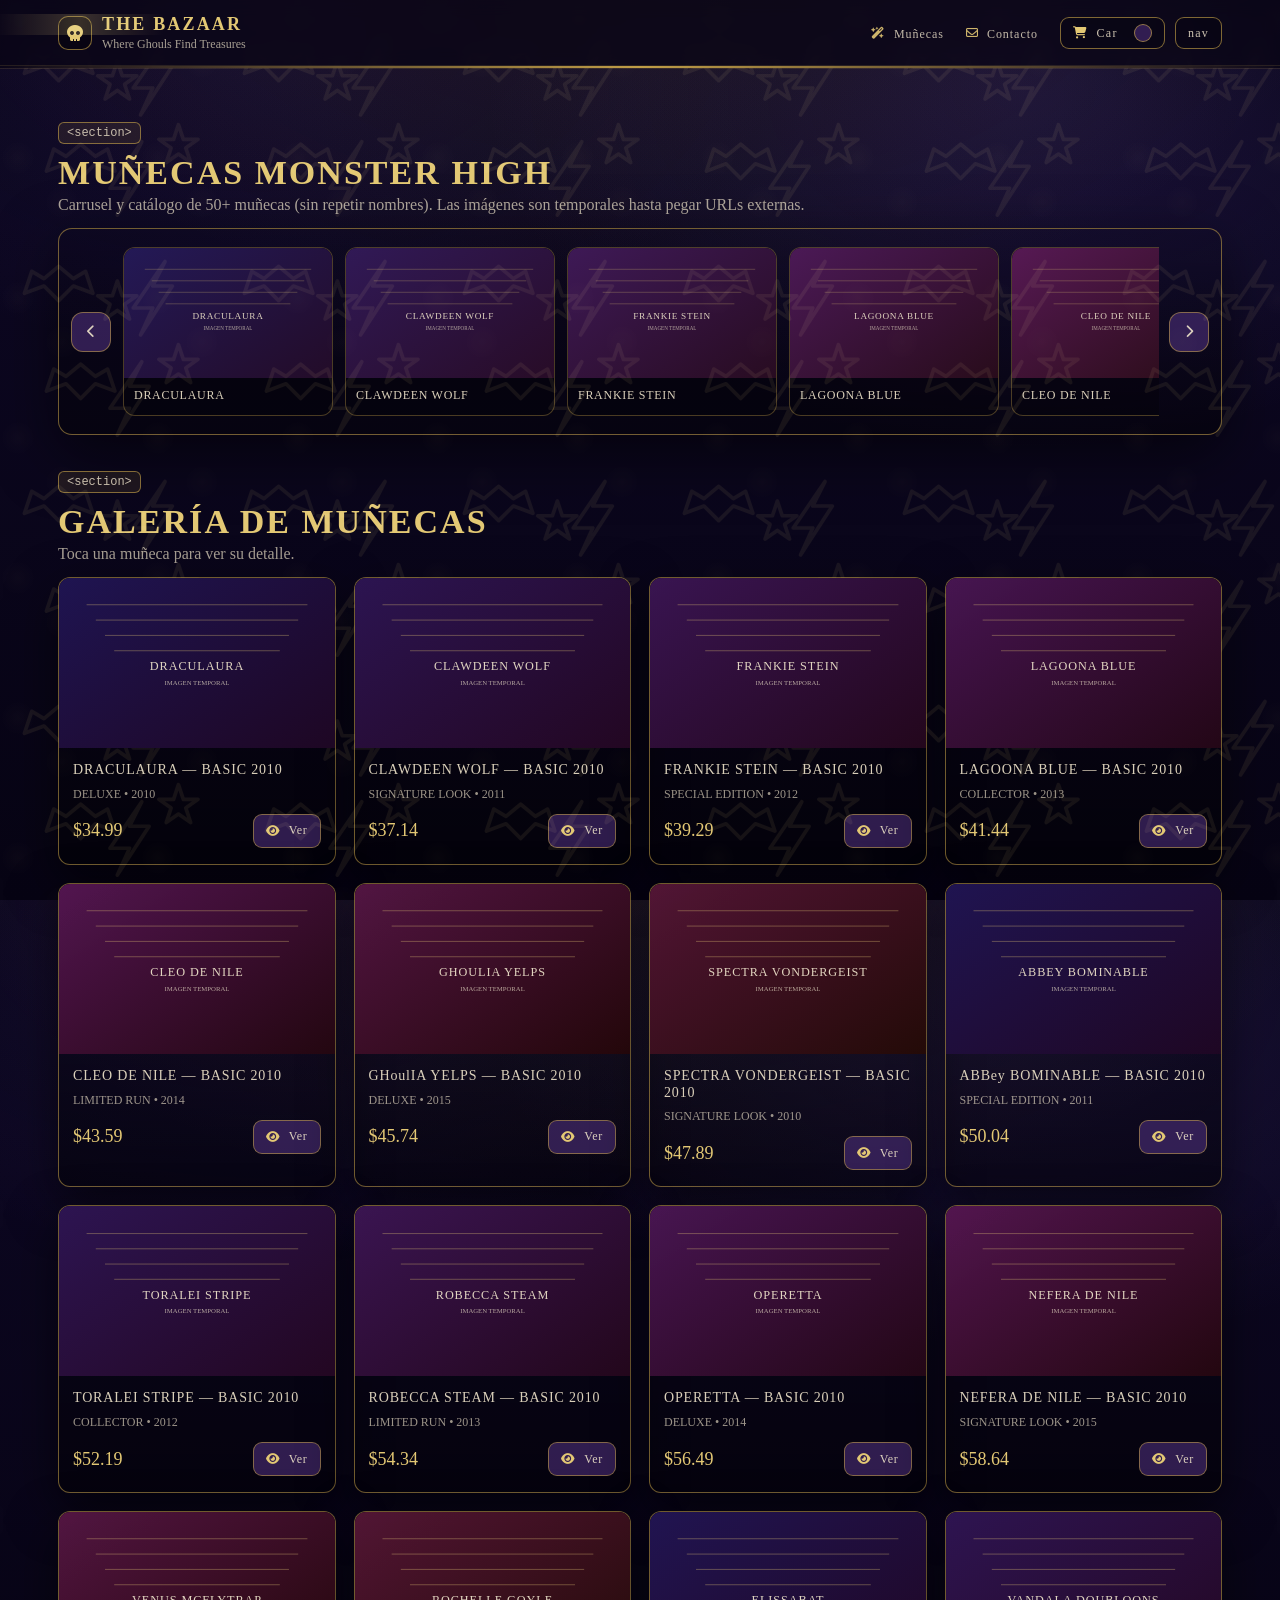
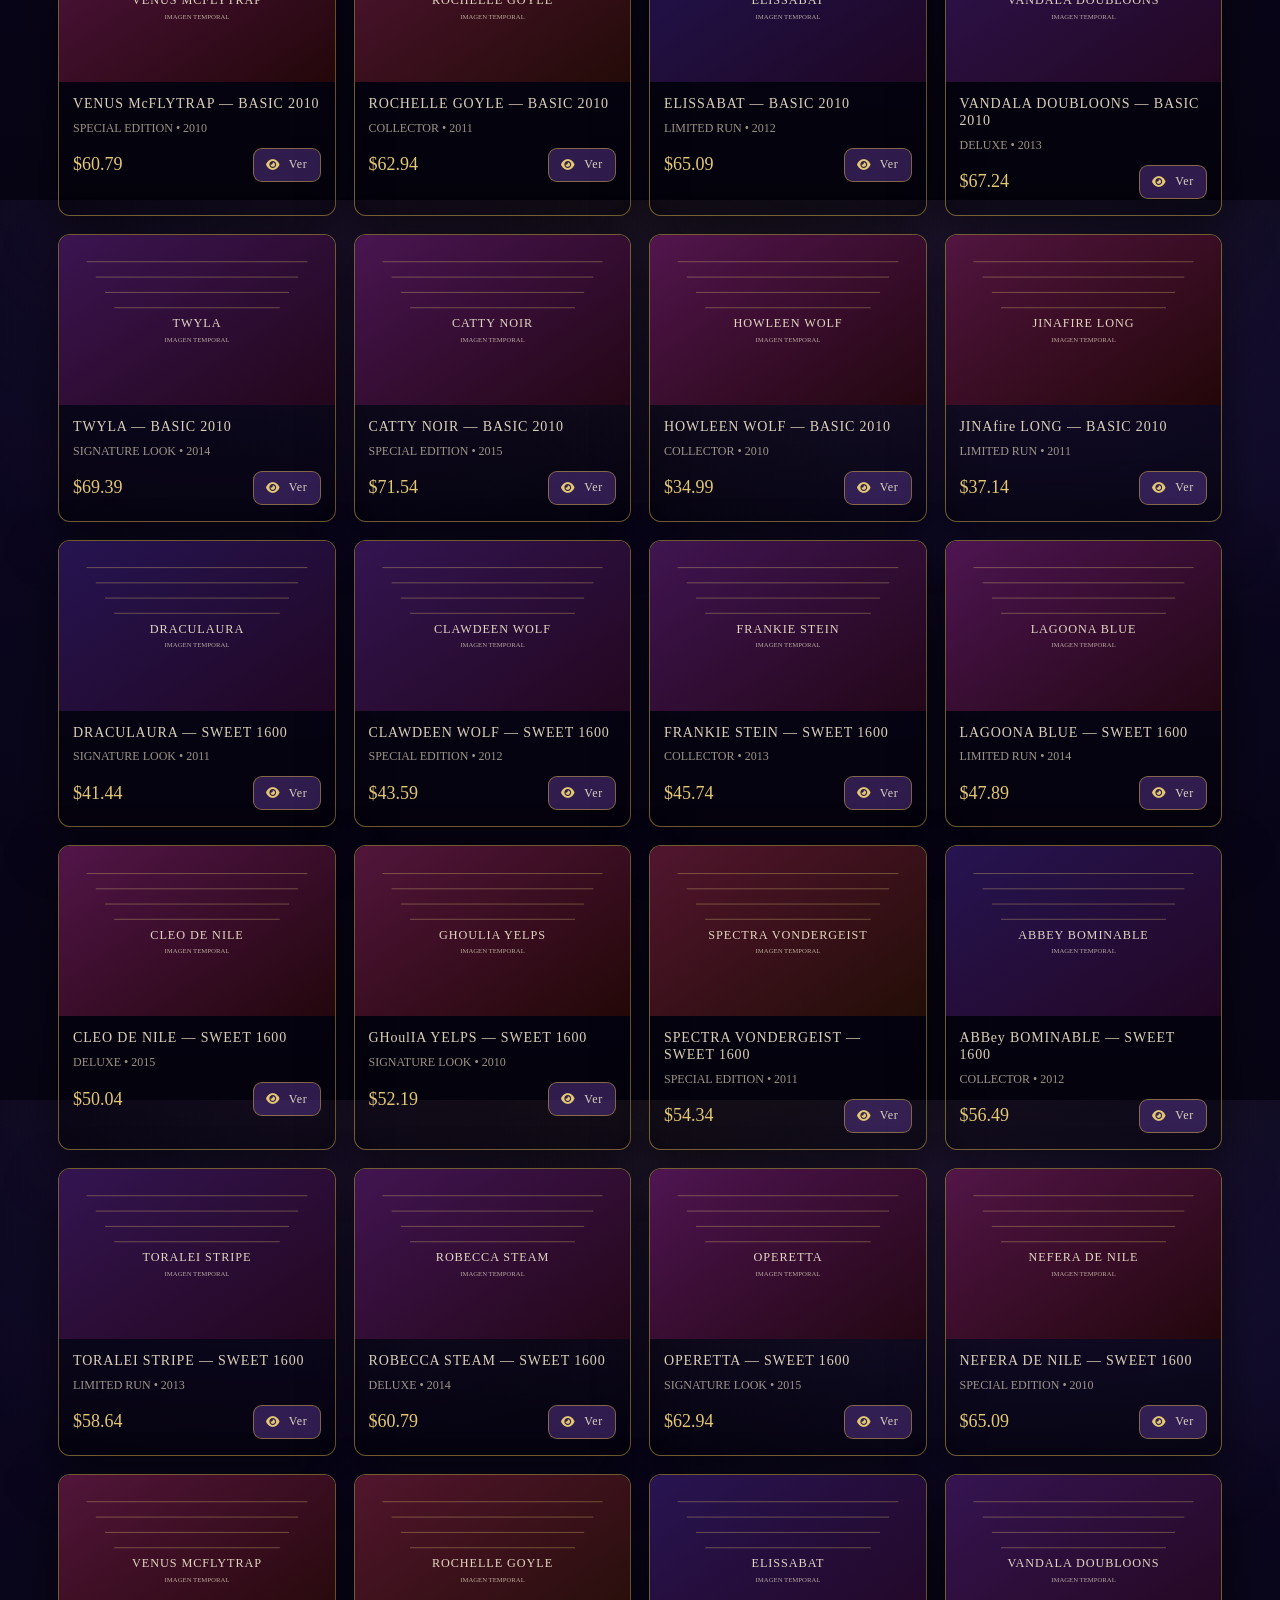
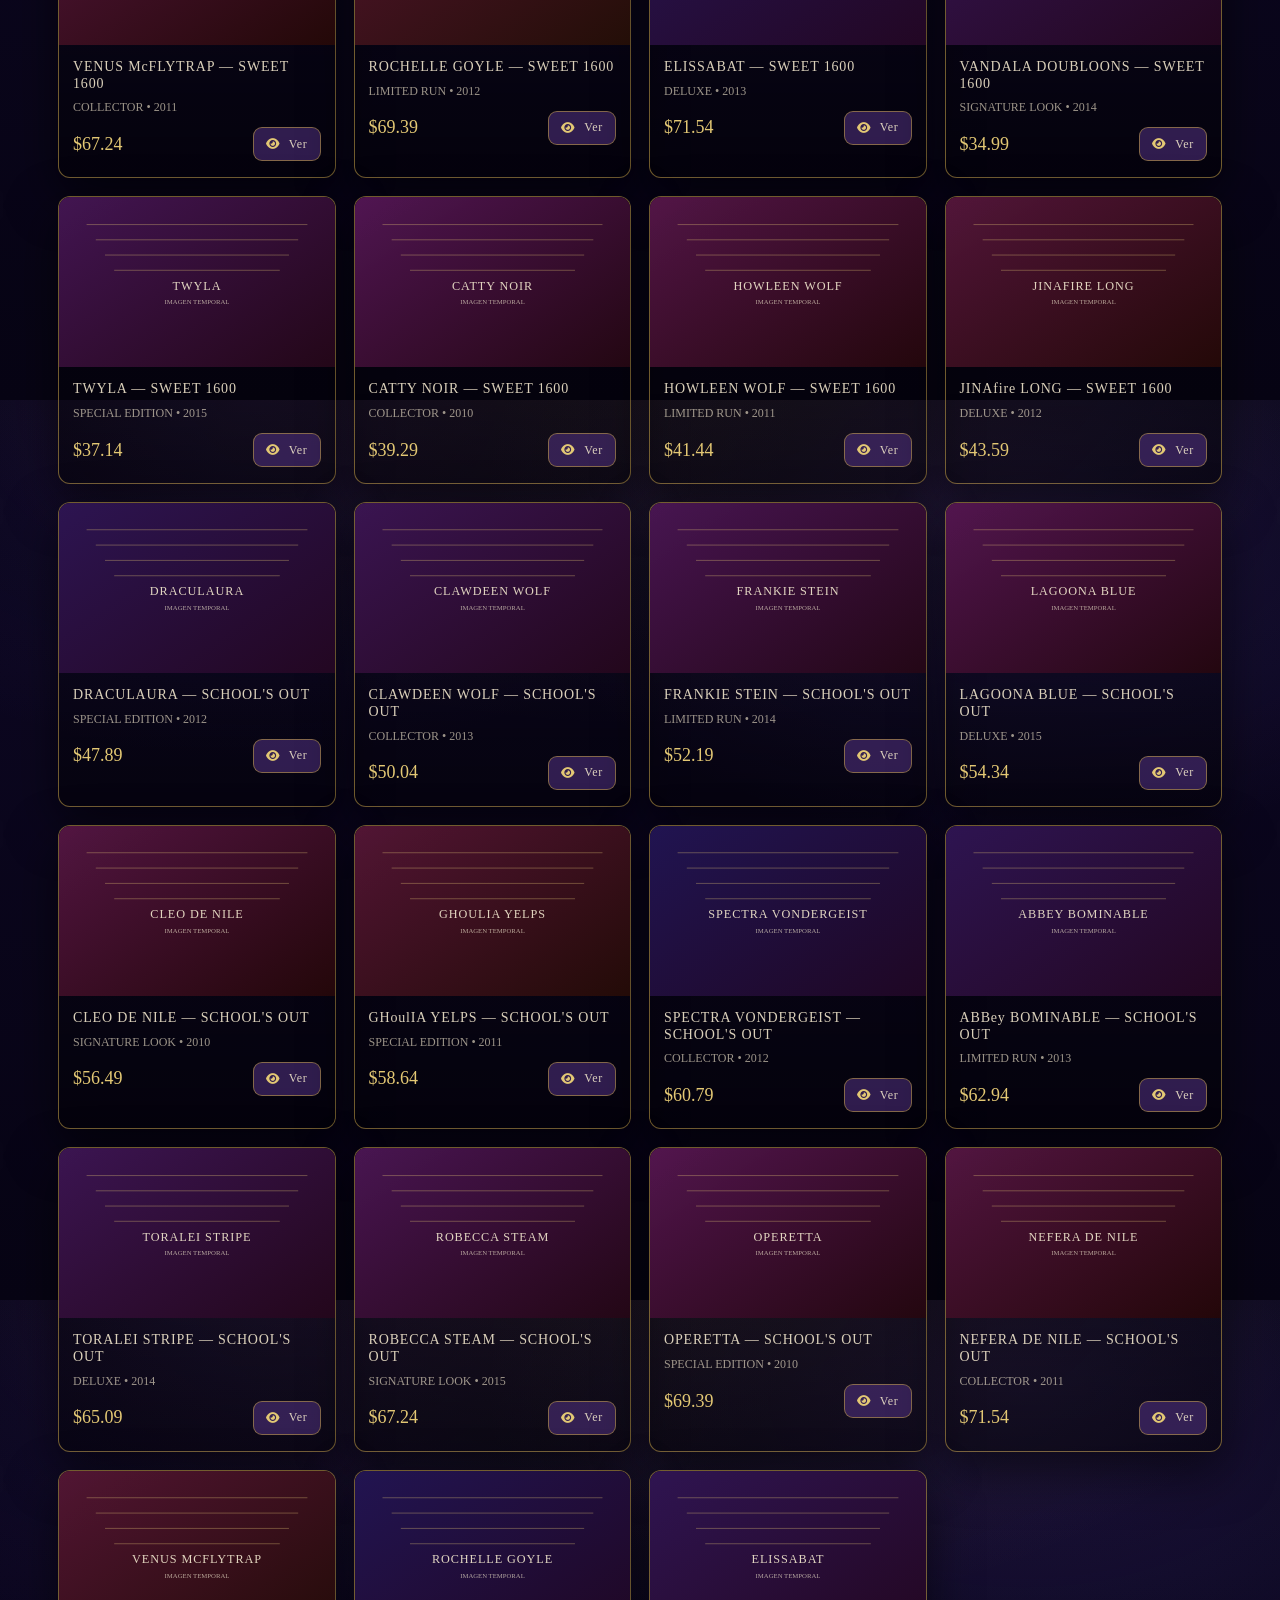
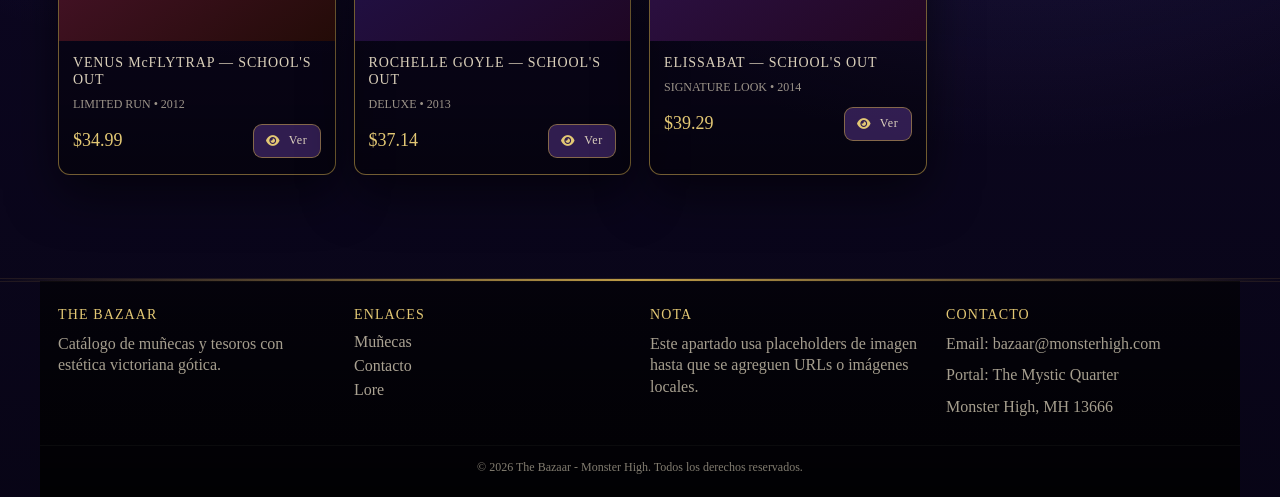
==== commit 5c8cce93: "Add files via upload" ====
--- a/dolls.html
+++ b/dolls.html
@@ -53,11 +53,11 @@
 
       <div class="section-head section-head--tight">
         <div class="section-kicker">&lt;section&gt;</div>
-        <h2 class="section-title">CATÁLOGO</h2>
+        <h2 class="section-title">GALERÍA DE MUÑECAS</h2>
         <p class="section-subtitle">Toca una muñeca para ver su detalle.</p>
       </div>
 
-      <div class="dolls-grid" aria-label="Catálogo de muñecas"></div>
+      <div class="dolls-grid" aria-label="Galería de muñecas"></div>
     </section>
   </main>
 
